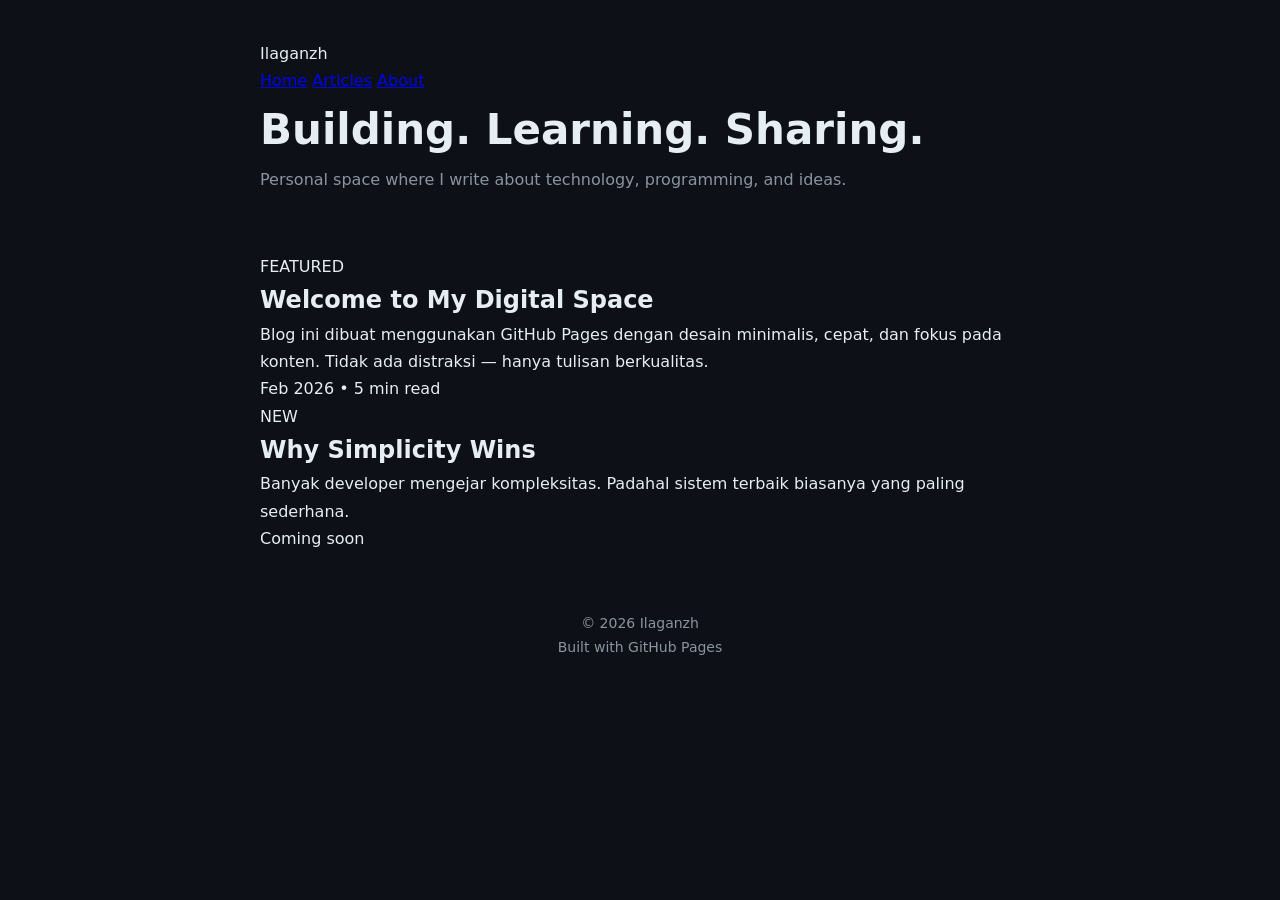
==== index.html @ d2ee2238 "Update index.html" ====
<!DOCTYPE html>
<html lang="en">
<head>
<meta charset="UTF-8">
<meta name="viewport" content="width=device-width, initial-scale=1.0">

<title>Ilaganzh — Developer Blog</title>

<link rel="stylesheet" href="style.css">

<!-- Google Font -->
<link href="https://fonts.googleapis.com/css2?family=Inter:wght@300;400;600;700&display=swap" rel="stylesheet">

</head>
<body>

<nav>
    <div class="logo">Ilaganzh</div>
    <div class="menu">
        <a href="#">Home</a>
        <a href="#">Articles</a>
        <a href="#">About</a>
    </div>
</nav>

<header>
    <h1>Building. Learning. Sharing.</h1>
    <p>Personal space where I write about technology, programming, and ideas.</p>
</header>

<main>

    <article class="card">
        <span class="tag">FEATURED</span>
        <h2>Welcome to My Digital Space</h2>
        <p>
            Blog ini dibuat menggunakan GitHub Pages dengan desain minimalis,
            cepat, dan fokus pada konten. Tidak ada distraksi — hanya tulisan berkualitas.
        </p>
        <div class="meta">Feb 2026 • 5 min read</div>
    </article>

    <article class="card">
        <span class="tag">NEW</span>
        <h2>Why Simplicity Wins</h2>
        <p>
            Banyak developer mengejar kompleksitas. Padahal sistem terbaik
            biasanya yang paling sederhana.
        </p>
        <div class="meta">Coming soon</div>
    </article>

</main>

<footer>
    © 2026 Ilaganzh  
    <br>
    Built with GitHub Pages
</footer>

</body>
</html>
---- style.css ----
*{
    margin:0;
    padding:0;
    box-sizing:border-box;
    font-family: system-ui, sans-serif;
}

body{
    background:#0d1117;
    color:#e6edf3;
    line-height:1.7;
    max-width:800px;
    margin:auto;
    padding:40px 20px;
}

/* Header */

header{
    margin-bottom:60px;
}

header h1{
    font-size:42px;
}

header p{
    color:#8b949e;
}

/* Posts */

.post{
    padding:25px;
    border:1px solid #30363d;
    border-radius:12px;
    margin-bottom:25px;
    transition:0.3s;
}

.post:hover{
    border-color:#58a6ff;
    transform:translateY(-3px);
}

.post h2{
    margin-bottom:10px;
}

.date{
    font-size:14px;
    color:#8b949e;
}

/* Footer */

footer{
    margin-top:60px;
    text-align:center;
    color:#8b949e;
    font-size:14px;
}
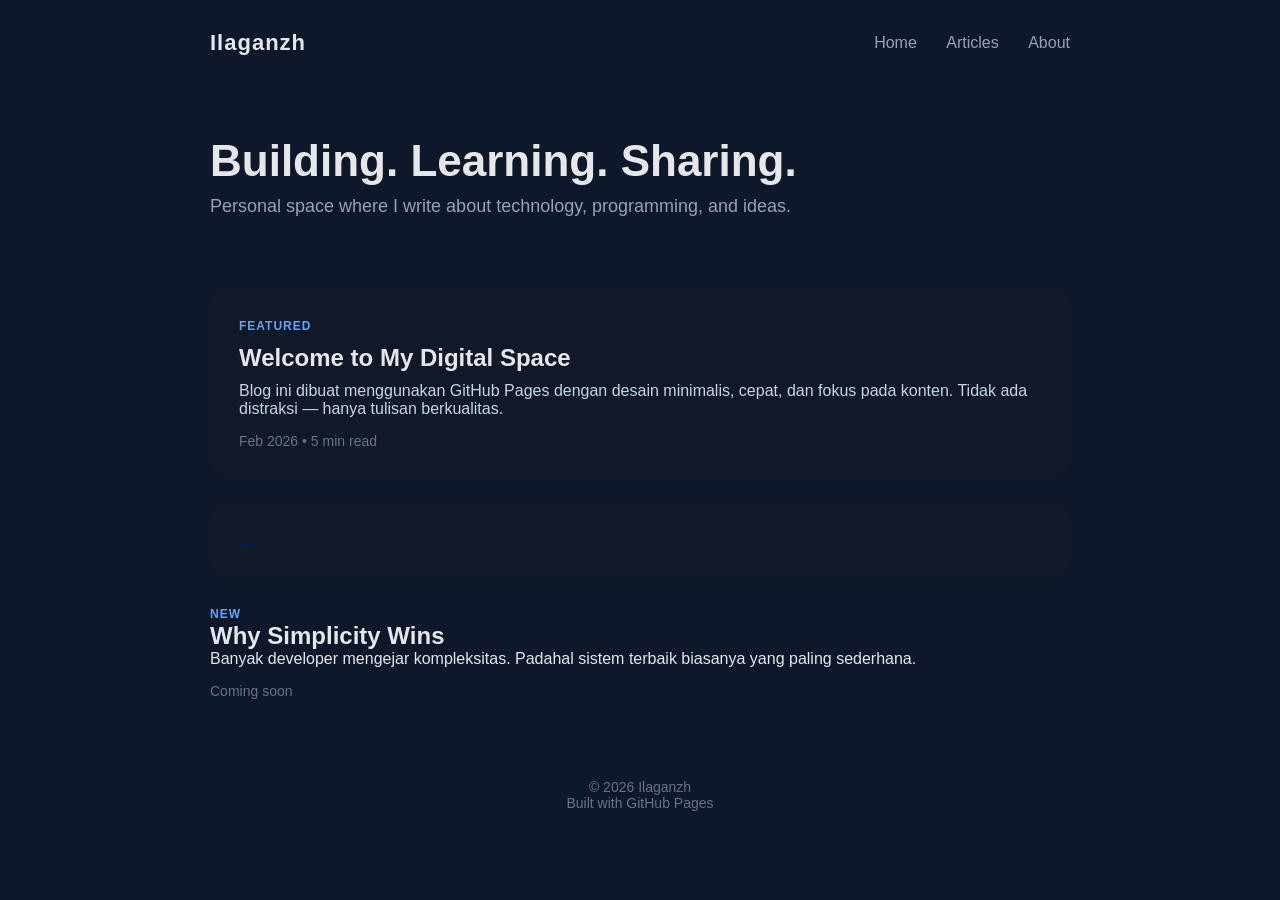
==== commit 7f267cee: "Update index.html" ====
--- a/index.html
+++ b/index.html
@@ -40,7 +40,11 @@
         <div class="meta">Feb 2026 • 5 min read</div>
     </article>
 
-    <article class="card">
+    <a href="articles/welcome.html" class="card-link">
+<article class="card">
+...
+</article>
+</a>
         <span class="tag">NEW</span>
         <h2>Why Simplicity Wins</h2>
         <p>
--- a/style.css
+++ b/style.css
@@ -2,61 +2,125 @@
     margin:0;
     padding:0;
     box-sizing:border-box;
-    font-family: system-ui, sans-serif;
 }
 
 body{
-    background:#0d1117;
-    color:#e6edf3;
-    line-height:1.7;
-    max-width:800px;
+    font-family:'Inter', sans-serif;
+    background:#0f172a;
+    color:#e5e7eb;
+    max-width:900px;
     margin:auto;
-    padding:40px 20px;
+    padding:30px 20px;
 }
 
-/* Header */
+/* NAVBAR */
+
+nav{
+    display:flex;
+    justify-content:space-between;
+    align-items:center;
+    margin-bottom:80px;
+}
+
+.logo{
+    font-weight:700;
+    font-size:22px;
+    letter-spacing:1px;
+}
+
+.menu a{
+    color:#94a3b8;
+    text-decoration:none;
+    margin-left:25px;
+    transition:0.25s;
+}
+
+.menu a:hover{
+    color:#ffffff;
+}
+
+/* HERO */
 
 header{
-    margin-bottom:60px;
+    margin-bottom:70px;
 }
 
 header h1{
-    font-size:42px;
+    font-size:44px;
+    margin-bottom:10px;
 }
 
 header p{
-    color:#8b949e;
+    color:#94a3b8;
+    font-size:18px;
 }
 
-/* Posts */
+/* CARDS */
 
-.post{
-    padding:25px;
-    border:1px solid #30363d;
-    border-radius:12px;
+.card{
+    background:#111827;
+    padding:28px;
+    border-radius:16px;
     margin-bottom:25px;
+    border:1px solid transparent;
     transition:0.3s;
+    cursor:pointer;
 }
 
-.post:hover{
-    border-color:#58a6ff;
-    transform:translateY(-3px);
+.card:hover{
+    transform:translateY(-6px);
+    border-color:#3b82f6;
 }
 
-.post h2{
-    margin-bottom:10px;
+/* TAG */
+
+.tag{
+    font-size:12px;
+    color:#60a5fa;
+    font-weight:600;
+    letter-spacing:1px;
 }
 
-.date{
-    font-size:14px;
-    color:#8b949e;
+/* TITLE */
+
+.card h2{
+    margin:10px 0;
 }
 
-/* Footer */
+/* TEXT */
+
+.card p{
+    color:#cbd5e1;
+}
+
+/* META */
+
+.meta{
+    margin-top:15px;
+    font-size:14px;
+    color:#64748b;
+}
+
+/* FOOTER */
 
 footer{
-    margin-top:60px;
     text-align:center;
-    color:#8b949e;
+    margin-top:80px;
+    color:#64748b;
     font-size:14px;
 }
+
+/* MOBILE */
+
+@media(max-width:600px){
+
+    header h1{
+        font-size:32px;
+    }
+
+    nav{
+        flex-direction:column;
+        gap:15px;
+    }
+
+}
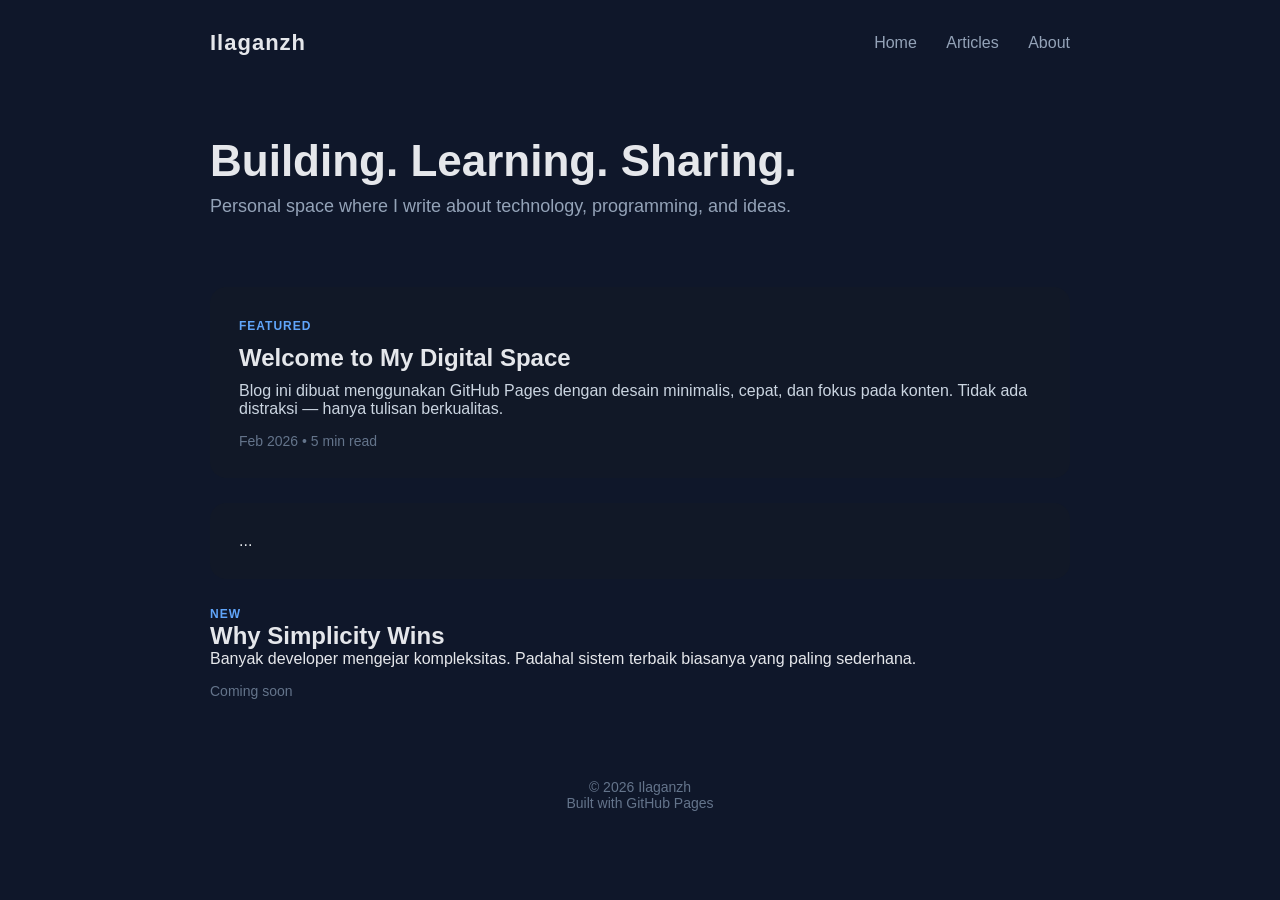
==== commit 146d440d: "Update index.html" ====
--- a/index.html
+++ b/index.html
@@ -18,7 +18,7 @@
     <div class="logo">Ilaganzh</div>
     <div class="menu">
         <a href="#">Home</a>
-        <a href="#">Articles</a>
+        <a href="articles/welcome.html">Articles</a>
         <a href="#">About</a>
     </div>
 </nav>
--- a/style.css
+++ b/style.css
@@ -72,6 +72,11 @@
     border-color:#3b82f6;
 }
 
+.card-link{
+    text-decoration:none;
+    color:inherit;
+}
+
 /* TAG */
 
 .tag{
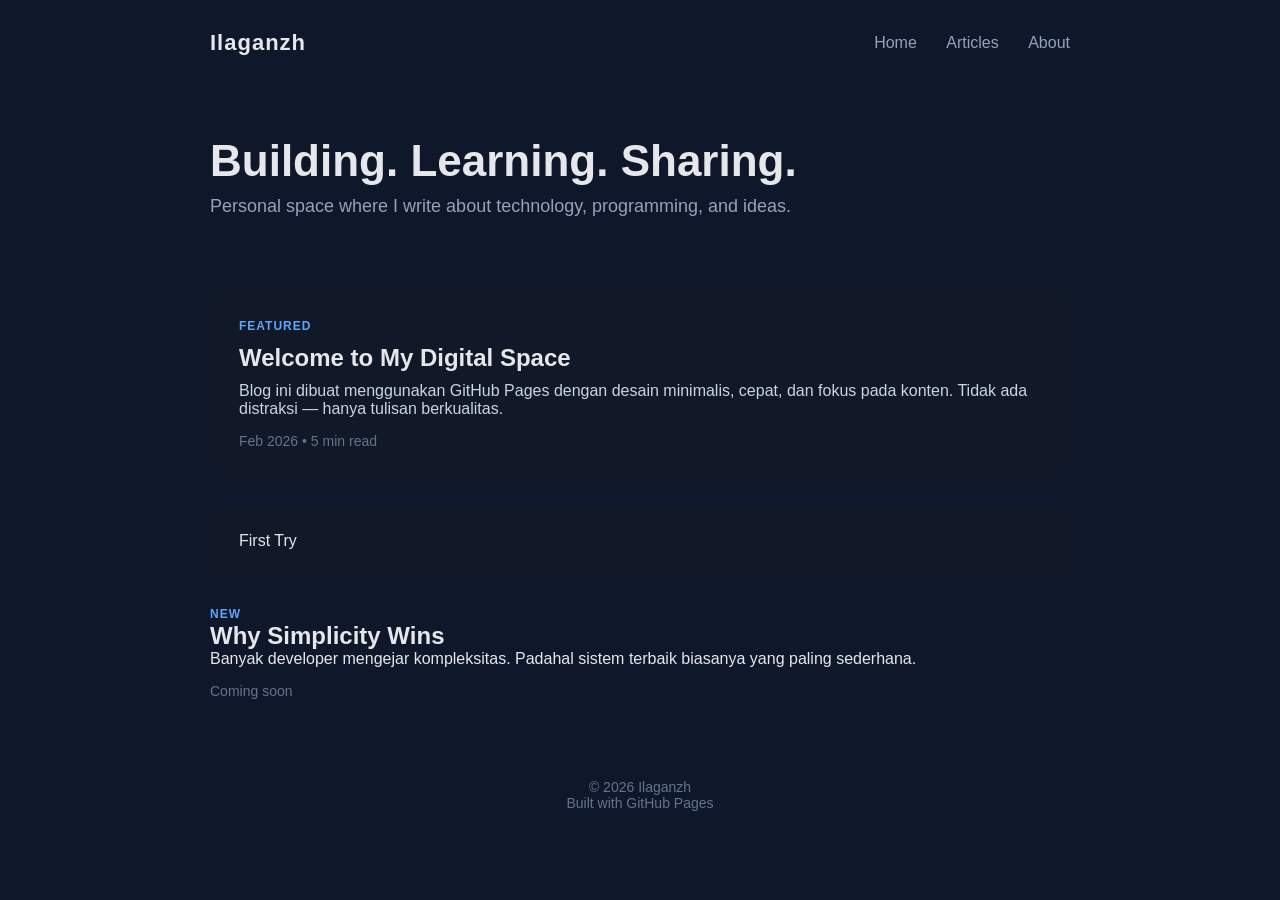
==== commit 7cd4ca5d: "Change favicon links in index.html Updated favicon links to use 'favicon1.png'." ====
--- a/index.html
+++ b/index.html
@@ -7,6 +7,8 @@
 <title>Ilaganzh — Developer Blog</title>
 
 <link rel="stylesheet" href="style.css">
+<link rel="icon" href="/favicon1.png">
+<link rel="apple-touch-icon" href="/favicon1.png">
 
 <!-- Google Font -->
 <link href="https://fonts.googleapis.com/css2?family=Inter:wght@300;400;600;700&display=swap" rel="stylesheet">
@@ -18,7 +20,7 @@
     <div class="logo">Ilaganzh</div>
     <div class="menu">
         <a href="#">Home</a>
-        <a href="articles/welcome.html">Articles</a>
+        <a href="/articles/">Articles</a>
         <a href="#">About</a>
     </div>
 </nav>
@@ -42,7 +44,7 @@
 
     <a href="articles/welcome.html" class="card-link">
 <article class="card">
-...
+First Try
 </article>
 </a>
         <span class="tag">NEW</span>
--- a/style.css
+++ b/style.css
@@ -11,6 +11,10 @@
     max-width:900px;
     margin:auto;
     padding:30px 20px;
+}
+
+html{
+    scroll-behavior:smooth;
 }
 
 /* NAVBAR */
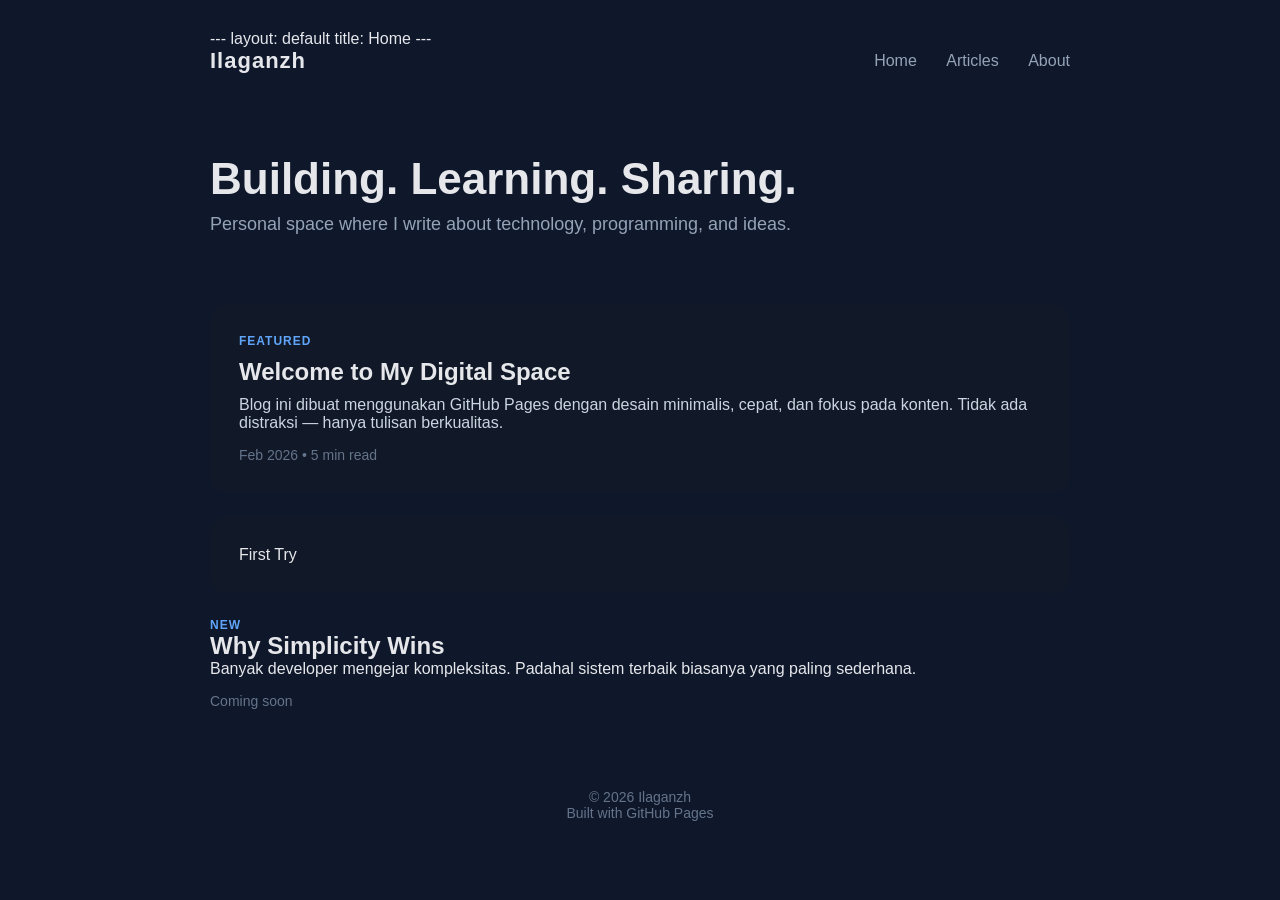
==== commit b60a6413: "Add front matter to index.html" ====
--- a/index.html
+++ b/index.html
@@ -1,3 +1,8 @@
+---
+layout: default
+title: Home
+---
+
 <!DOCTYPE html>
 <html lang="en">
 <head>
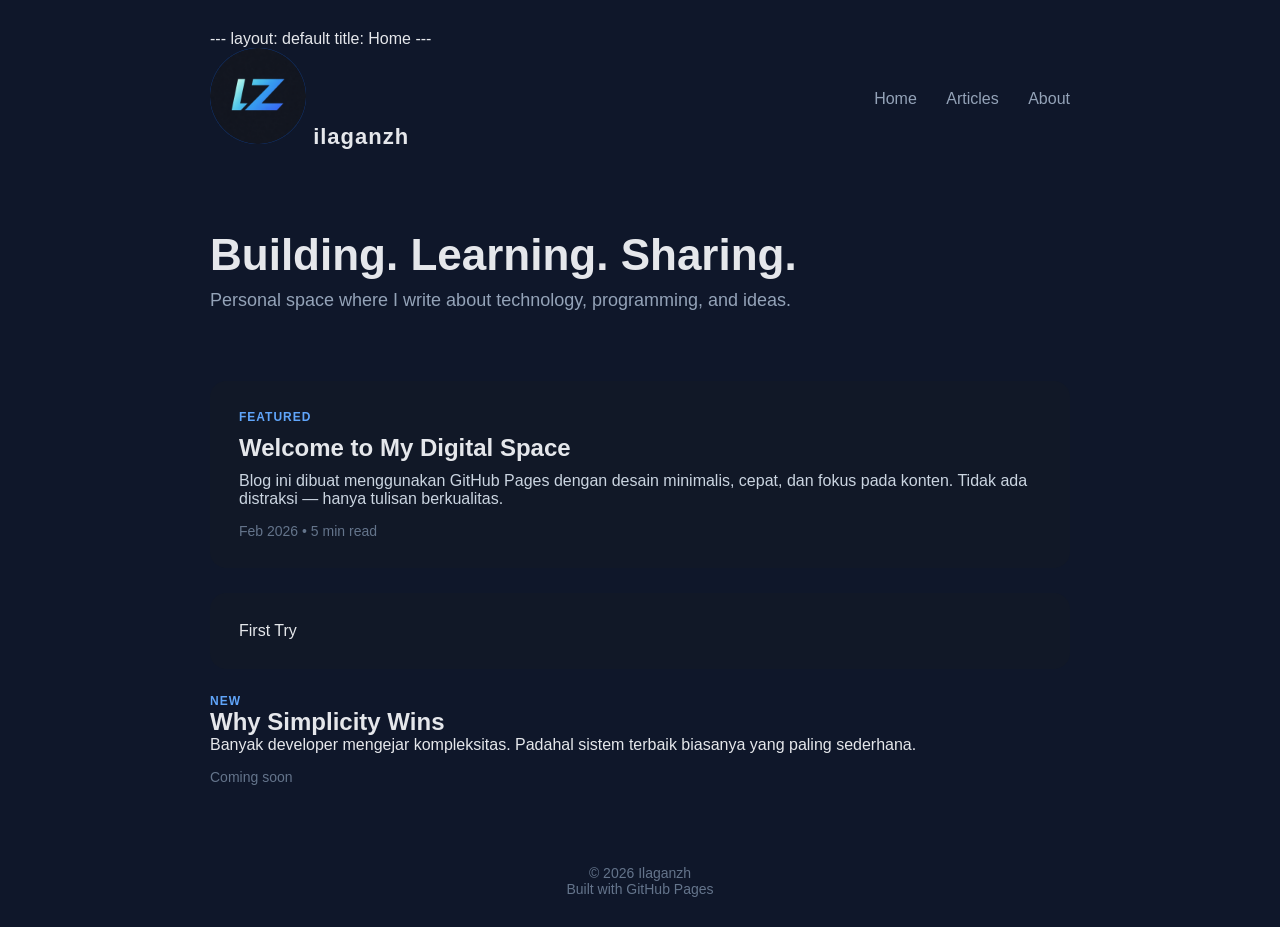
==== commit 3415f41e: "Update index.html" ====
--- a/index.html
+++ b/index.html
@@ -22,12 +22,16 @@
 <body>
 
 <nav>
-    <div class="logo">Ilaganzh</div>
-    <div class="menu">
-        <a href="#">Home</a>
-        <a href="/articles/">Articles</a>
-        <a href="#">About</a>
-    </div>
+  <div class="logo">
+    <img src="/favicon1.png" alt="LZ" class="logo-icon">
+    <span class="logo-text">ilaganzh</span>
+  </div>
+
+  <div class="menu">
+    <a href="#">Home</a>
+    <a href="/articles/">Articles</a>
+    <a href="#">About</a>
+  </div>
 </nav>
 
 <header>
--- a/style.css
+++ b/style.css
@@ -110,6 +110,67 @@
     color:#64748b;
 }
 
+/* ARTICLE CONTAINER */
+
+.article-container{
+  max-width:750px;
+  margin:auto;
+}
+
+.article-container h1{
+  font-size:42px;
+  margin-bottom:10px;
+}
+
+.article-meta{
+  color:#64748b;
+  margin-bottom:20px;
+}
+
+.article-content img{
+  width:100%;
+  border-radius:14px;
+  margin:30px 0;
+}
+
+.article-container p{
+  line-height:1.9;
+  color:#cbd5e1;
+  margin-bottom:22px;
+}
+
+.article-container h2{
+  margin-top:40px;
+  margin-bottom:10px;
+}
+
+/* AUTHOR */
+
+.post-author{
+  display:flex;
+  align-items:center;
+  gap:12px;
+  margin:12px 0 6px;
+}
+
+.author-avatar{
+  width:36px;
+  height:36px;
+  border-radius:50%;
+  object-fit:cover;
+  flex-shrink:0;
+}
+
+.post-author img{
+  width:36px;
+  height:36px;
+}
+
+.author-name{
+  font-style: italic;
+  color: #3b82f6;
+}
+
 /* FOOTER */
 
 footer{
